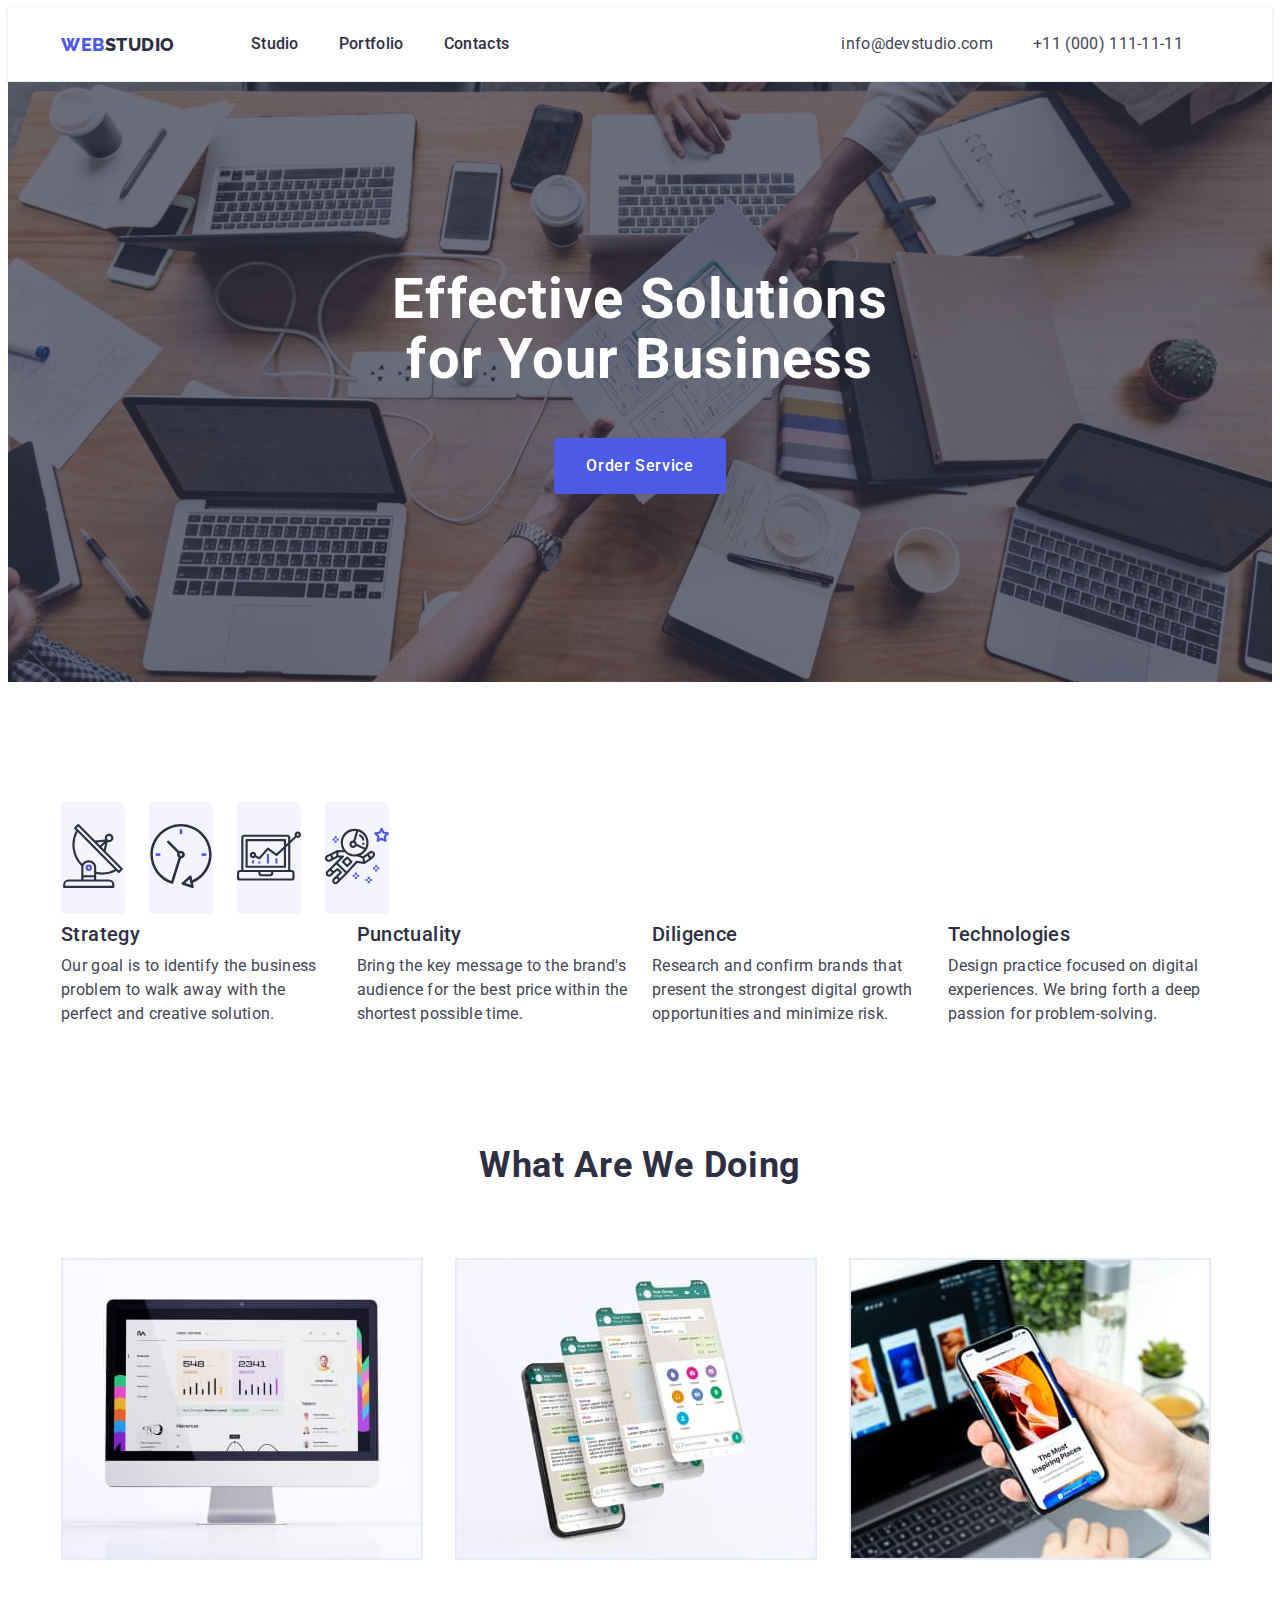
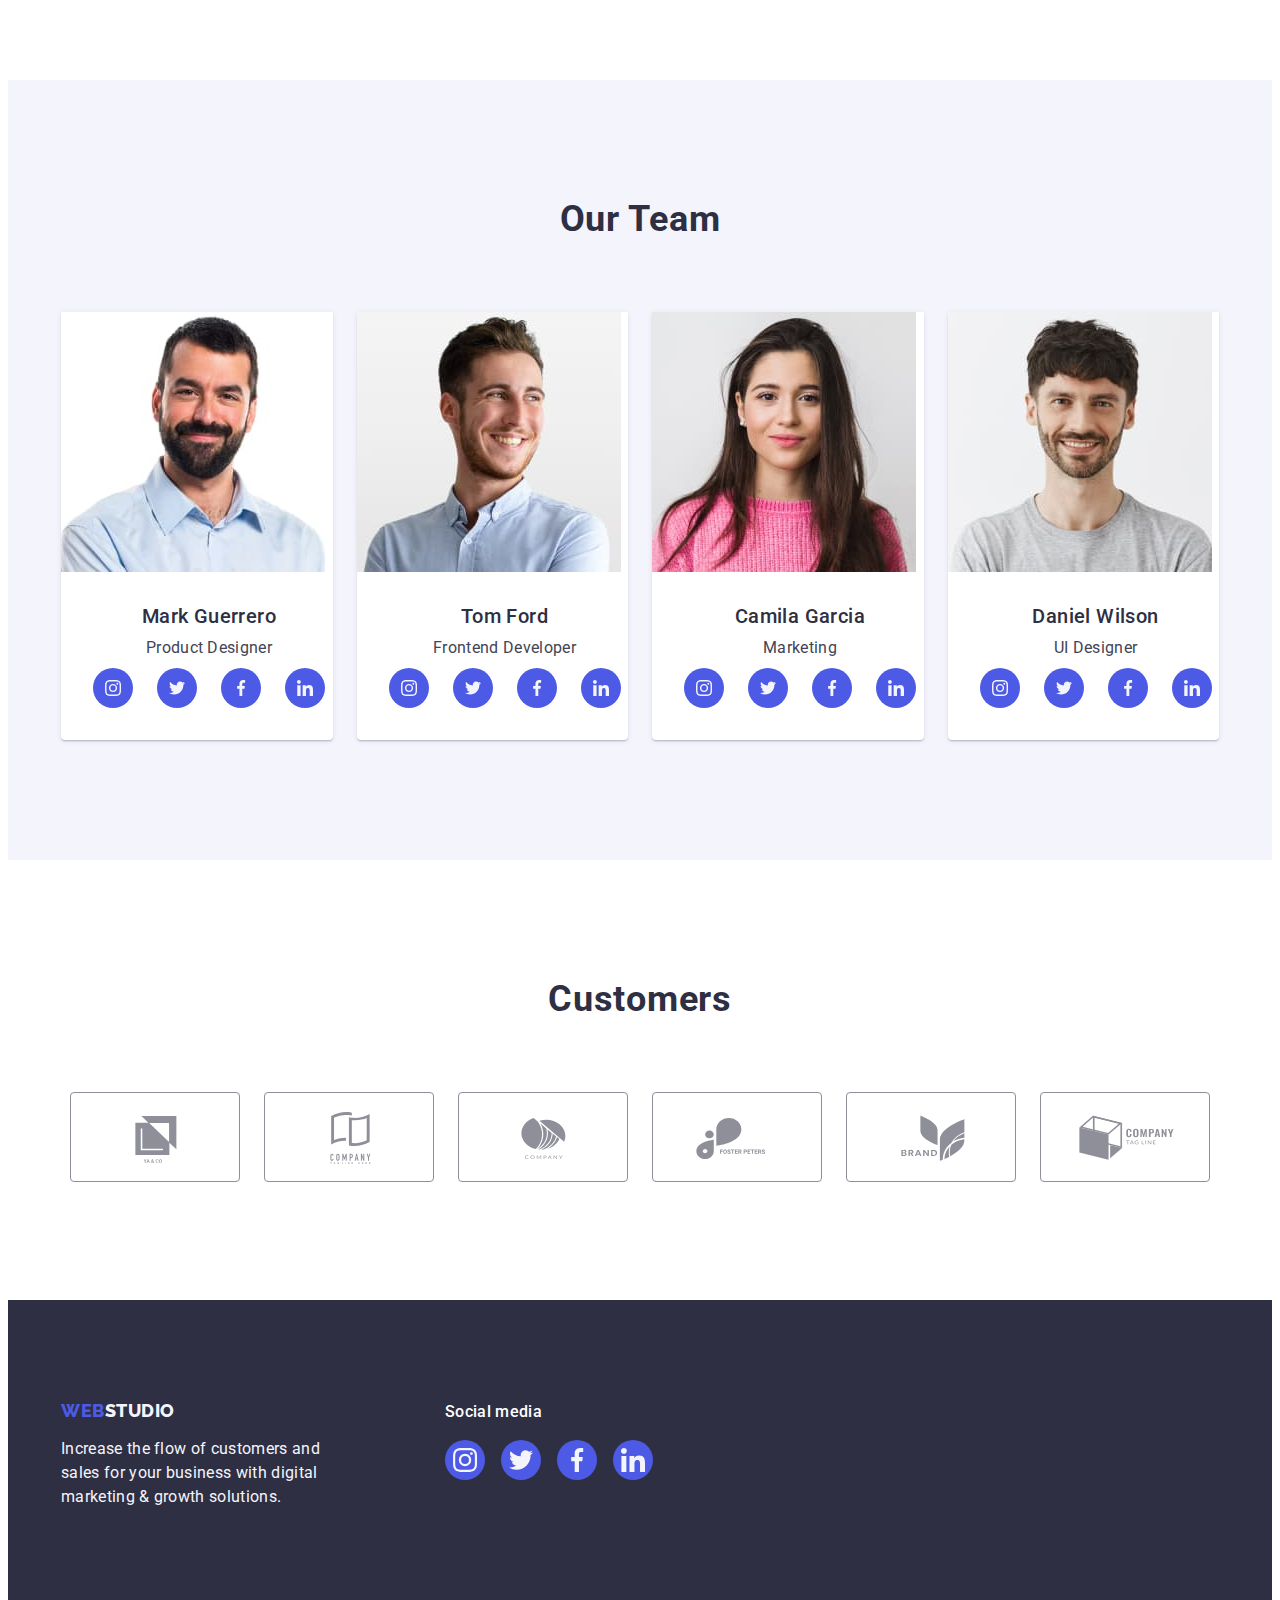
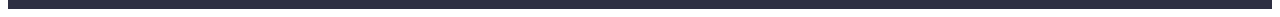
==== index.html @ 9debadf4 "Initial commit" ====
<!DOCTYPE html>
<html lang="en">
  <head>
    <meta charset="UTF-8" />
    <meta http-equiv="X-UA-Compatible" content="IE=edge" />
    <meta name="viewport" content="width=device-width, initial-scale=1.0" />
    <title>Document</title>
    <link rel="preconnect" href="https://fonts.googleapis.com" />
    <link rel="preconnect" href="https://fonts.gstatic.com" crossorigin />
    <link
      href="https://fonts.googleapis.com/css2?family=Raleway:wght@800&family=Roboto:wght@400;500;700;900&display=swap"
      rel="stylesheet"
    />
    <link
      rel="stylesheet"
      href="https://cdnjs.cloudflare.com/ajax/libs/modern-normalize/1.1.0/modern-normalize.min.css"
      integrity="sha512-wpPYUAdjBVSE4KJnH1VR1HeZfpl1ub8YT/NKx4PuQ5NmX2tKuGu6U/JRp5y+Y8XG2tV+wKQpNHVUX03MfMFn9Q=="
      crossorigin="anonymous"
      referrerpolicy="no-referrer"
    />
    <link rel="stylesheet" href="./css/styles.css" />
  </head>
  <!-- Header -->
  <body>
    <header class="header">
      <div class="container navigation">
        <nav class="header-navigation">
          <a class="header-logo link" href="./index.html"
            >Web<span class="span-header-logo link">Studio</span></a
          >
          <ul class="header-list list">
            <li class="header-item">
              <a class="header-link link" href="./index.html">Studio</a>
            </li>
            <li class="header-item">
              <a class="header-link link" href="./portfolio.html">Portfolio</a>
            </li>
            <li class="header-item">
              <a class="header-link link" href="">Contacts</a>
            </li>
          </ul>
        </nav>
        <address class="header-contakts">
          <ul class="adress-list list">
            <li>
              <a class="header-adress link" href="mailto:info@devstudio.com"
                >info@devstudio.com</a
              >
            </li>
            <li>
              <a class="header-adress link" href="tel:+110001111111"
                >+11 (000) 111-11-11</a
              >
            </li>
          </ul>
        </address>
      </div>
    </header>
    <main>
      <!-- Hero img -->

      <section class="hero">
        <div class="container">
          <h1 class="hero-title">Effective Solutions for Your Business</h1>
          <button class="btn-title" type="button">Order Service</button>
        </div>
      </section>
      <!-- Section 1 -->
      <section class="features">
        <div class="container">
          <h2 class="features" hidden>features</h2>

          <ul class="icons-list list">
            <li class="icons-item">
              <div class="icons-list-bg">
                <svg class="icons-svg" width="64" height="64">
                  <use href="./images/icons.svg#icon-antenna-1"></use>
                </svg>
              </div>
            </li>
            <li class="icons-item">
              <div class="icons-list-bg">
                <svg class="icons-svg" width="64" height="64">
                  <use href="./images/icons.svg#icon-clock-1"></use>
                </svg>
              </div>
            </li>
            <li class="icons-item">
              <div class="icons-list-bg">
                <svg class="icons-svg" width="64" height="64">
                  <use href="./images/icons.svg#icon-diagram-1"></use>
                </svg>
              </div>
            </li>
            <li class="icons-item">
              <div class="icons-list-bg">
                <svg class="icons-svg" width="64" height="64">
                  <use href="./images/icons.svg#icon-astronaut-1"></use>
                </svg>
              </div>
            </li>
          </ul>
          <ul class="features-list list">
            <li>
              <h3 class="features-title">Strategy</h3>
              <p class="features-text">
                Our goal is to identify the business problem to walk away with
                the perfect and creative solution.
              </p>
            </li>
            <li>
              <h3 class="features-title">Punctuality</h3>
              <p class="features-text">
                Bring the key message to the brand's audience for the best price
                within the shortest possible time.
              </p>
            </li>
            <li>
              <h3 class="features-title">Diligence</h3>
              <p class="features-text">
                Research and confirm brands that present the strongest digital
                growth opportunities and minimize risk.
              </p>
            </li>
            <li>
              <h3 class="features-title">Technologies</h3>
              <p class="features-text">
                Design practice focused on digital experiences. We bring forth a
                deep passion for problem-solving.
              </p>
            </li>
          </ul>
        </div>
      </section>

      <!--Section 2 -->

      <section class="work">
        <div class="container">
          <h2 class="work-title">What are we doing</h2>
          <ul class="list">
            <li class="work-item">
              <img
                class="work-img"
                src="./images/img-1.jpg"
                alt="computer screen"
                width="360"
                height="300"
              />
            </li>
            <li class="work-item">
              <img
                class="work-img"
                src="./images/img-2.jpg"
                alt="mobile phone"
                width="360"
                height="300"
              />
            </li>
            <li class="work-item">
              <img
                class="work-img"
                src="./images/img-3.jpg"
                alt="mobile phone in hand"
                width="360"
                height="300"
              />
            </li>
          </ul>
        </div>
      </section>

      <!-- Section 3 -->
      <section class="team">
        <div class="container">
          <h2 class="team-title">Our Team</h2>
          <ul class="team-list list">
            <li class="foto">
              <img
                class="team-img"
                src="./images/team-img-1.jpg"
                alt="photo of a parson"
                width="264"
                height="260"
              />
              <div class="foto-name">
                <h3 class="team-employee">Mark Guerrero</h3>
                <p class="team-text">Product Designer</p>
                <ul class="team-soc-list list">
                  <li class="team-soc-item">
                    <a href="" class="team-soc-link link">
                      <svg class="team-soc-icon" widht="16" height="16">
                        <use href="./images/icons.svg#icon-instagram-2"></use>
                      </svg>
                    </a>
                  </li>
                  <li class="team-soc-item">
                    <a href="" class="team-soc-link link">
                      <svg class="team-soc-icon" widht="16" height="16">
                        <use href="./images/icons.svg#icon-twitter-1"></use>
                      </svg>
                    </a>
                  </li>
                  <li class="team-soc-item">
                    <a href="" class="team-soc-link link">
                      <svg class="team-soc-icon" widht="16" height="16">
                        <use href="./images/icons.svg#icon-facebook-1"></use>
                      </svg>
                    </a>
                  </li>
                  <li class="team-soc-item">
                    <a href="" class="team-soc-link link">
                      <svg class="team-soc-icon" widht="16" height="16">
                        <use href="./images/icons.svg#icon-linkedin-1"></use>
                      </svg>
                    </a>
                  </li>
                </ul>
              </div>
            </li>
            <li class="foto">
              <img
                class="team-img"
                src="./images/team-img-2.jpg"
                alt="photo of a parson"
                width="264"
                height="260"
              />
              <div class="foto-name">
                <h3 class="team-employee">Tom Ford</h3>
                <p class="team-text">Frontend Developer</p>
                <ul class="team-soc-list list">
                  <li class="team-soc-item">
                    <a href="" class="team-soc-link link">
                      <svg class="team-soc-icon" widht="16" height="16">
                        <use href="./images/icons.svg#icon-instagram-2"></use>
                      </svg>
                    </a>
                  </li>
                  <li class="team-soc-item">
                    <a href="" class="team-soc-link link">
                      <svg class="team-soc-icon" widht="16" height="16">
                        <use href="./images/icons.svg#icon-twitter-1"></use>
                      </svg>
                    </a>
                  </li>
                  <li class="team-soc-item">
                    <a href="" class="team-soc-link link"
                      ><svg class="team-soc-icon" widht="16" height="16">
                        <use href="./images/icons.svg#icon-facebook-1"></use>
                      </svg>
                    </a>
                  </li>
                  <li class="team-soc-item">
                    <a href="" class="team-soc-link link"
                      ><svg class="team-soc-icon" widht="16" height="16">
                        <use href="./images/icons.svg#icon-linkedin-1"></use>
                      </svg>
                    </a>
                  </li>
                </ul>
              </div>
            </li>
            <li class="foto">
              <img
                class="team-img"
                src="./images/team-img-3.jpg"
                alt="photo of a parson"
                width="264"
                height="260"
              />
              <div class="foto-name">
                <h3 class="team-employee">Camila Garcia</h3>
                <p class="team-text">Marketing</p>
                <ul class="team-soc-list list">
                  <li class="team-soc-item">
                    <a href="" class="team-soc-link link"
                      ><svg class="team-soc-icon" widht="16" height="16">
                        <use href="./images/icons.svg#icon-instagram-2"></use>
                      </svg>
                    </a>
                  </li>
                  <li class="team-soc-item">
                    <a href="" class="team-soc-link link"
                      ><svg class="team-soc-icon" widht="16" height="16">
                        <use href="./images/icons.svg#icon-twitter-1"></use>
                      </svg>
                    </a>
                  </li>
                  <li class="team-soc-item">
                    <a href="" class="team-soc-link link"
                      ><svg class="team-soc-icon" widht="16" height="16">
                        <use href="./images/icons.svg#icon-facebook-1"></use>
                      </svg>
                    </a>
                  </li>
                  <li class="team-soc-item">
                    <a href="" class="team-soc-link link"
                      ><svg class="team-soc-icon" widht="16" height="16">
                        <use href="./images/icons.svg#icon-linkedin-1"></use>
                      </svg>
                    </a>
                  </li>
                </ul>
              </div>
            </li>
            <li class="foto">
              <img
                class="team-img"
                src="./images/team-img-4.jpg"
                alt="photo of a parson"
                width="264"
                height="260"
              />
              <div class="foto-name">
                <h3 class="team-employee">Daniel Wilson</h3>
                <p class="team-text">UI Designer</p>
                <ul class="team-soc-list list">
                  <li class="team-soc-item">
                    <a href="" class="team-soc-link link"
                      ><svg class="team-soc-icon" widht="16" height="16">
                        <use href="./images/icons.svg#icon-instagram-2"></use>
                      </svg>
                    </a>
                  </li>
                  <li class="team-soc-item">
                    <a href="" class="team-soc-link link"
                      ><svg class="team-soc-icon" widht="16" height="16">
                        <use href="./images/icons.svg#icon-twitter-1"></use>
                      </svg>
                    </a>
                  </li>
                  <li class="team-soc-item">
                    <a href="" class="team-soc-link link"
                      ><svg class="team-soc-icon" widht="16" height="16">
                        <use href="./images/icons.svg#icon-facebook-1"></use>
                      </svg>
                    </a>
                  </li>
                  <li class="team-soc-item">
                    <a href="" class="team-soc-link link"
                      ><svg class="team-soc-icon" widht="16" height="16">
                        <use href="./images/icons.svg#icon-linkedin-1"></use>
                      </svg>
                    </a>
                  </li>
                </ul>
              </div>
            </li>
          </ul>
        </div>
      </section>

      <!--Customers-->

      <section class="customers">
        <div class="container">
          <h2 class="customers-title">Customers</h2>
          <ul class="customers-list list">
            <li class="customers-item">
              <a href="" class="customers-link link"
                ><svg class="customers-icon" widht="104" height="56">
                  <use href="./images/icons.svg#icon-Logo"></use>
                </svg>
              </a>
            </li>
            <li class="customers-item">
              <a href="" class="customers-link link"
                ><svg class="customers-icon" widht="104" height="56">
                  <use href="./images/icons.svg#icon-Logo-1"></use>
                </svg>
              </a>
            </li>
            <li class="customers-item">
              <a href="" class="customers-link link"
                ><svg class="customers-icon" widht="104" height="56">
                  <use href="./images/icons.svg#icon-Logo-2"></use>
                </svg>
              </a>
            </li>
            <li class="customers-item">
              <a href="" class="customers-link link"
                ><svg class="customers-icon" widht="104" height="56">
                  <use href="./images/icons.svg#icon-Logo-3"></use>
                </svg>
              </a>
            </li>
            <li class="customers-item">
              <a href="" class="customers-link link"
                ><svg class="customers-icon" widht="104" height="56">
                  <use href="./images/icons.svg#icon-Logo-4"></use>
                </svg>
              </a>
            </li>
            <li class="customers-item">
              <a href="" class="customers-link link"
                ><svg class="customers-icon" widht="104" height="56">
                  <use href="./images/icons.svg#icon-Logo-5"></use>
                </svg>
              </a>
            </li>
          </ul>
        </div>
      </section>
    </main>

    <!-- Footer -->

    <footer class="footer">
      <div class="container footer-wrap">
        <div class="footer-logo-wrap">
          <a href="./index.html" class="footer-logo link"
            >Web<span class="span-logo link">Studio</span></a
          >
          <p class="footer-text">
            Increase the flow of customers and sales for your business with
            digital marketing & growth solutions.
          </p>
        </div>

        <div class="footer-soc-wrap">
          <p class="footer-soc-media">Social media</p>
          <ul class="footer-soc-list list">
            <li class="footer-soc-item">
              <a href="" class="footer-soc-link link">
                <svg class="footer-soc-icon" widht="24" height="24">
                  <use href="./images/icons.svg#icon-instagram-2"></use>
                </svg>
              </a>
            </li>
            <li class="footer-soc-item">
              <a href="" class="footer-soc-link link">
                <svg class="footer-soc-icon" widht="24" height="24">
                  <use href="./images/icons.svg#icon-twitter-1"></use>
                </svg>
              </a>
            </li>
            <li class="footer-soc-item">
              <a href="" class="footer-soc-link link">
                <svg class="footer-soc-icon" widht="24" height="24">
                  <use href="./images/icons.svg#icon-facebook-1"></use>
                </svg>
              </a>
            </li>
            <li class="footer-soc-item">
              <a href="" class="footer-soc-link link">
                <svg class="footer-soc-icon" widht="24" height="24">
                  <use href="./images/icons.svg#icon-linkedin-1"></use>
                </svg>
              </a>
            </li>
          </ul>
        </div>
      </div>
    </footer>
  </body>
</html>
---- css/styles.css ----
:root {
  --main-title-color: #ffffff;
  --second-title-color: #2e2f42;
  --main-btn-color: #ffffff;
  --text-color: #434455;
  --accent-color: #4d5ae5;
  --hover-color: #404bbf;
  --span-header-color: #2e2f42;
  --span-footer-color: #f4f4fd;
  --background-color: #ffffff;
}

p,
h1,
h2,
h3,
h4,
h5,
h6 {
  margin: 0;
}
ul {
  margin: 0;
  padding-left: 0;
}
button {
  cursor: pointer;
}

address {
  font-style: normal;
}
img {
  display: block;
}

body {
  font-family: "Roboto", Arial, sans-serif;
}
body {
  color: var(--text-color);
}
body {
  background-color: var(--background-color);
}

.list {
  list-style: none;
}

.link {
  text-decoration: none;
}

.header-contakts {
  font-style: normal;
}

.container {
  max-width: 1158px;
  padding-right: 15px;
  padding-left: 15px;
  margin: 0 auto;
  /*outline: 2px solid red;*/
}

/*--------------------Header-----------------*/

.header {
  border-bottom: 1px solid #e7e9fc;
  box-shadow: 0px 2px 1px rgba(46, 47, 66, 0.08),
    0px 1px 1px rgba(46, 47, 66, 0.16), 0px 1px 6px rgba(46, 47, 66, 0.08);
}

.header-navigation {
  display: flex;
}

.navigation {
  display: flex;
  align-items: center;
}

.header-logo {
  padding-top: 25.5px;
  padding-bottom: 25.5px;

  font-family: "Raleway", sans-serif;
  font-style: normal;
  font-weight: 800;
  font-size: 18px;
  line-height: 1.17;
  letter-spacing: 0.03em;
  text-transform: uppercase;
  color: var(--accent-color);
}

.span-header-logo {
  padding-top: 25.5px;
  padding-bottom: 25.5px;

  font-family: "Raleway", sans-serif;
  font-style: normal;
  font-weight: 800;
  font-size: 18px;
  line-height: 1.16;
  letter-spacing: 0.03em;
  color: var(--span-header-color);
}

.header-list {
  display: flex;
  gap: 40px;
  margin-left: 76px;
}

.adress-list {
  display: flex;
  gap: 40px;
  margin-left: 332px;
}

.header-contakts {
}

.header-link {
  display: block;
  padding-top: 24px;
  padding-bottom: 24px;

  font-weight: 500;
  font-size: 16px;
  line-height: 1.5;
  letter-spacing: 0.02em;
  color: #2e2f42;
}

.header-link:hover,
.header-link:focus {
  color: var(--hover-color);
}

.header-adress {
  display: block;
  padding-top: 24px;
  padding-bottom: 24px;

  font-style: normal;
  font-weight: 400;
  font-size: 16px;
  line-height: 1.5;
  letter-spacing: 0.02em;
  color: #434455;
}

.header-adress:hover,
.header-adress:focus {
  color: var(--hover-color);
}

/*---------------------hero--------------------*/

.hero {
  max-width: 1440px;
  margin: 0 auto;
  padding-top: 188px;
  padding-bottom: 188px;
  text-align: center;
  background-color: #2e2f42;
  background-image: linear-gradient(
      rgba(46, 47, 66, 0.7),
      rgba(46, 47, 66, 0.7)
    ),
    url(../images/bg-hero.jpg);
  background-repeat: no-repeat;
  background-position: center;
  background-size: cover;
}

.hero-title {
  width: 496px;
  margin-bottom: 48px;
  margin-left: auto;
  margin-right: auto;

  font-size: 56px;
  line-height: 60px;
  line-height: 1.07;
  text-align: center;
  letter-spacing: 0.02em;
  color: var(--main-title-color);
}

.btn-title {
  align-items: center;
  display: block;
  margin: 0 auto;
  border-radius: 4px;
  padding: 16px 32px;
  border: none;
  font-family: "Roboto", sans-serif;
  font-style: normal;
  font-weight: 500;
  font-size: 16px;
  line-height: 1.5;
  letter-spacing: 0.04em;
  color: var(--main-btn-color);
  background-color: var(--accent-color);
}

.btn-title:hover,
.btn-title:focus {
  background-color: var(--hover-color);
}

/*-------------------Section 1-----------------*/
.features {
  padding-top: 120px;
  padding-bottom: 0;
  background-color: var(--background-color);
}

.icons-list {
  display: flex;
  gap: 24px;
}

.icons-item {
  width: calc((100%-72px) / 4);
  display: flex;
  justify-content: center;
  align-items: center;

  height: 112px;
  background: #f4f4fd;
  border-radius: 4px;
  margin-bottom: 8px;
}

.features-list {
  display: flex;
  gap: 24px;
}

.features-list li {
  width: calc((100% - 72px) / 4);
}

.features-title {
  margin-bottom: 8px;

  font-weight: 500;
  font-size: 20px;
  line-height: 1.2;
  letter-spacing: 0.02em;
  color: var(--second-title-color);
}

.features-text {
  font-size: 16px;
  line-height: 1.5;
  letter-spacing: 0.02em;
  color: var(--text-color);
}

/*-------------------Section 2------------------*/

.work {
  padding-top: 120px;
  padding-bottom: 120px;

  background-color: var(--background-color);
}

.work-title {
  margin-bottom: 72px;

  font-size: 36px;
  line-height: 1.11;
  text-align: center;
  letter-spacing: 0.02em;
  text-transform: capitalize;
  color: var(--second-title-color);
}

.work-img {
  max-width: 100%;
  height: auto;
  border: 1px solid #e7e9fc;
}

.work .list {
  display: flex;
  gap: 24px;
}

.work-item {
  width: calc((100% - 48px) / 3);
}

/*------------------Section3--------------------*/

.team {
  max-width: 1440px;
  margin: 0 auto;
  padding-top: 120px;
  padding-bottom: 120px;
  background-color: #f4f4fd;
}

.team-title {
  margin-bottom: 72px;
  font-size: 36px;
  line-height: 1.11;
  text-align: center;
  letter-spacing: 0.02em;
  text-transform: capitalize;
  color: var(--second-title-color);
}

.team-list {
  display: flex;
  gap: 24px;
}
.foto {
  width: calc((100% - 72px) / 4);
  border-radius: 0px 0px 4px 4px;
  box-shadow: 0px 1px 6px rgba(46, 47, 66, 0.08),
    0px 1px 1px rgba(46, 47, 66, 0.16), 0px 2px 1px rgba(46, 47, 66, 0.08);
  background-color: var(--background-color);
}

.team-img {
  max-width: 100%;
  height: auto;
}

.team-employee {
  margin-bottom: 8px;
  font-weight: 500;
  font-size: 20px;
  line-height: 1.2;
  letter-spacing: 0.02em;
  color: var(--second-title-color);
}

.team-text {
  font-size: 16px;
  line-height: 1.5;
  margin-bottom: 8px;
  letter-spacing: 0.02em;
  color: var(--text-color);
}

.foto-name {
  text-align: center;
  padding: 32px 16px;
  width: 264px;
}

.team-soc-list {
  display: flex;
  justify-content: center;
  gap: 24px;
}

.team-soc-item {
  width: 40px;
  height: 40px;
}

.team-soc-link {
  display: flex;
  justify-content: center;
  align-items: center;
  width: 100%;
  height: 100%;
  border-radius: 50%;
  background-color: var(--accent-color);
}

.team-soc-link:hover,
.team-soc-link:focus {
  background-color: var(--hover-color);
}

/*---------------Customers-----------------*/

.customers {
  padding-top: 120px;
  padding-bottom: 120px;
  background-color: var(--background-color);
}

.customers-title {
  font-weight: 700;
  font-size: 36px;
  line-height: 1.11;

  text-align: center;
  letter-spacing: 0.02em;
  text-transform: capitalize;
  margin-bottom: 72px;

  color: var(--second-title-color);
}

.customers-item {
  width: calc((100%-120px) / 6);
  height: 88px;
}

.customers-list {
  display: flex;
  justify-content: center;
  align-items: center;
  gap: 24px;
}

.customers-link {
  display: flex;
  justify-content: center;
  align-items: center;
  padding: 16px 32px;
  background-color: var(--background-color);
  border: 1px solid #8e8f99;
  border-radius: 4px;
  color: #8e8f99;
}

.customers-icon {
  width: 104px;
  height: 56px;
  fill: currentColor;
}

.customers-link:hover,
.customers-link:focus {
  color: var(--hover-color);
  border-color: #404bbf;
}

/*-------------------Footer------------------*/

.footer {
  max-width: 1440px;
  margin: 0 auto;
  padding-top: 100px;
  padding-bottom: 100px;
  background-color: #2e2f42;
}

.footer-wrap {
  display: flex;
}

.footer-logo {
  font-family: "Raleway", sans-serif;
  font-weight: 800;
  font-size: 18px;
  line-height: 1.17;
  letter-spacing: 0.03em;
  text-transform: uppercase;
  color: var(--accent-color);
}

.span-logo {
  font-family: "Raleway", sans-serif;
  font-weight: 800;
  font-size: 18px;
  line-height: 1.17;
  letter-spacing: 0.03em;
  text-transform: uppercase;
  color: var(--span-footer-color);
}
.footer-text {
  margin-top: 16px;
  width: 264px;

  font-size: 16px;
  line-height: 1.5;
  letter-spacing: 0.02em;
  color: #f4f4fd;
}

.footer-soc-wrap {
  margin-left: 120px;
}

.footer-soc-media {
  margin-bottom: 16px;
  font-weight: 500;
  font-size: 16px;
  line-height: 1.5;
  letter-spacing: 0.02em;

  color: #ffffff;
}

.footer-soc-list {
  display: flex;
  justify-content: center;
  gap: 16px;
}

.footer-soc-item {
  width: 40px;
  height: 40px;
}

.footer-soc-link {
  display: flex;
  justify-content: center;
  align-items: center;
  width: 100%;
  height: 100%;
  border-radius: 50%;
  background-color: var(--accent-color);
}

.footer-soc-link:hover,
.footer-soc-link:focus {
  background-color: #31d0aa;
}

/*----------Portfolio-------------*/
body {
  font-family: "Roboto", sans-serif;
}
body {
  color: var(--text-color);
}

.list {
  list-style: none;
}

.link {
  text-decoration: none;
}

p,
h1,
h2,
h3,
h4,
h5,
h6 {
  margin: 0;
}
ul {
  margin: 0;
  padding-left: 0;
}
button {
  cursor: pointer;
}

/*-------------SECTION 1---------------*/

.service {
}
.service-list {
  display: flex;
  gap: 24px;
  justify-content: center;
  padding-top: 96px;
  margin-bottom: 72px;
}
.service-btn {
  border-radius: 4px;
  border: 1px solid #e7e9fc;
  padding: 12px 24px;

  font-family: "Roboto", sans-serif;
  font-weight: 500;
  font-size: 16px;
  line-height: 1.5;
  align-items: center;
  text-align: center;
  letter-spacing: 0.04em;
  color: var(--accent-color);
  background-color: #f4f4fd;
}
.service-btn:hover,
.service-btn:focus {
  color: #ffffff;
  background-color: var(--hover-color);
  border-color: var(--hover-color);
  box-shadow: 0px 3px 1px rgba(0, 0, 0, 0.1), 0px 2px 1px rgba(0, 0, 0, 0.08),
    0px 2px 2px rgba(0, 0, 0, 0.12);
}

/*--------------Projects---------------*/

.project-list {
  display: flex;
  flex-wrap: wrap;
  gap: 48px 24px;
  padding-bottom: 120px;
}

.project-items {
  width: calc((100% - 48px) / 3);
  margin-right: 0;
}

.project-img {
  max-width: 100%;
  height: auto;
}

.project-title {
  margin-bottom: 8px;

  font-weight: 500;
  font-size: 20px;
  line-height: 1.2;
  letter-spacing: 0.02em;
  color: var(--second-title-color);
}

.project-text {
  font-size: 16px;
  line-height: 1.5;
  letter-spacing: 0.02em;
  color: var(--text-color);
}
.project-name {
  padding: 32px 16px 32px 16px;
  border: 1px solid #e7e9fc;
  border-top: none;
}

.project-items:hover,
.project-items:focus {
  box-shadow: 0px 1px 6px rgba(46, 47, 66, 0.08),
    0px 1px 1px rgba(46, 47, 66, 0.16), 0px 2px 1px rgba(46, 47, 66, 0.08);
}
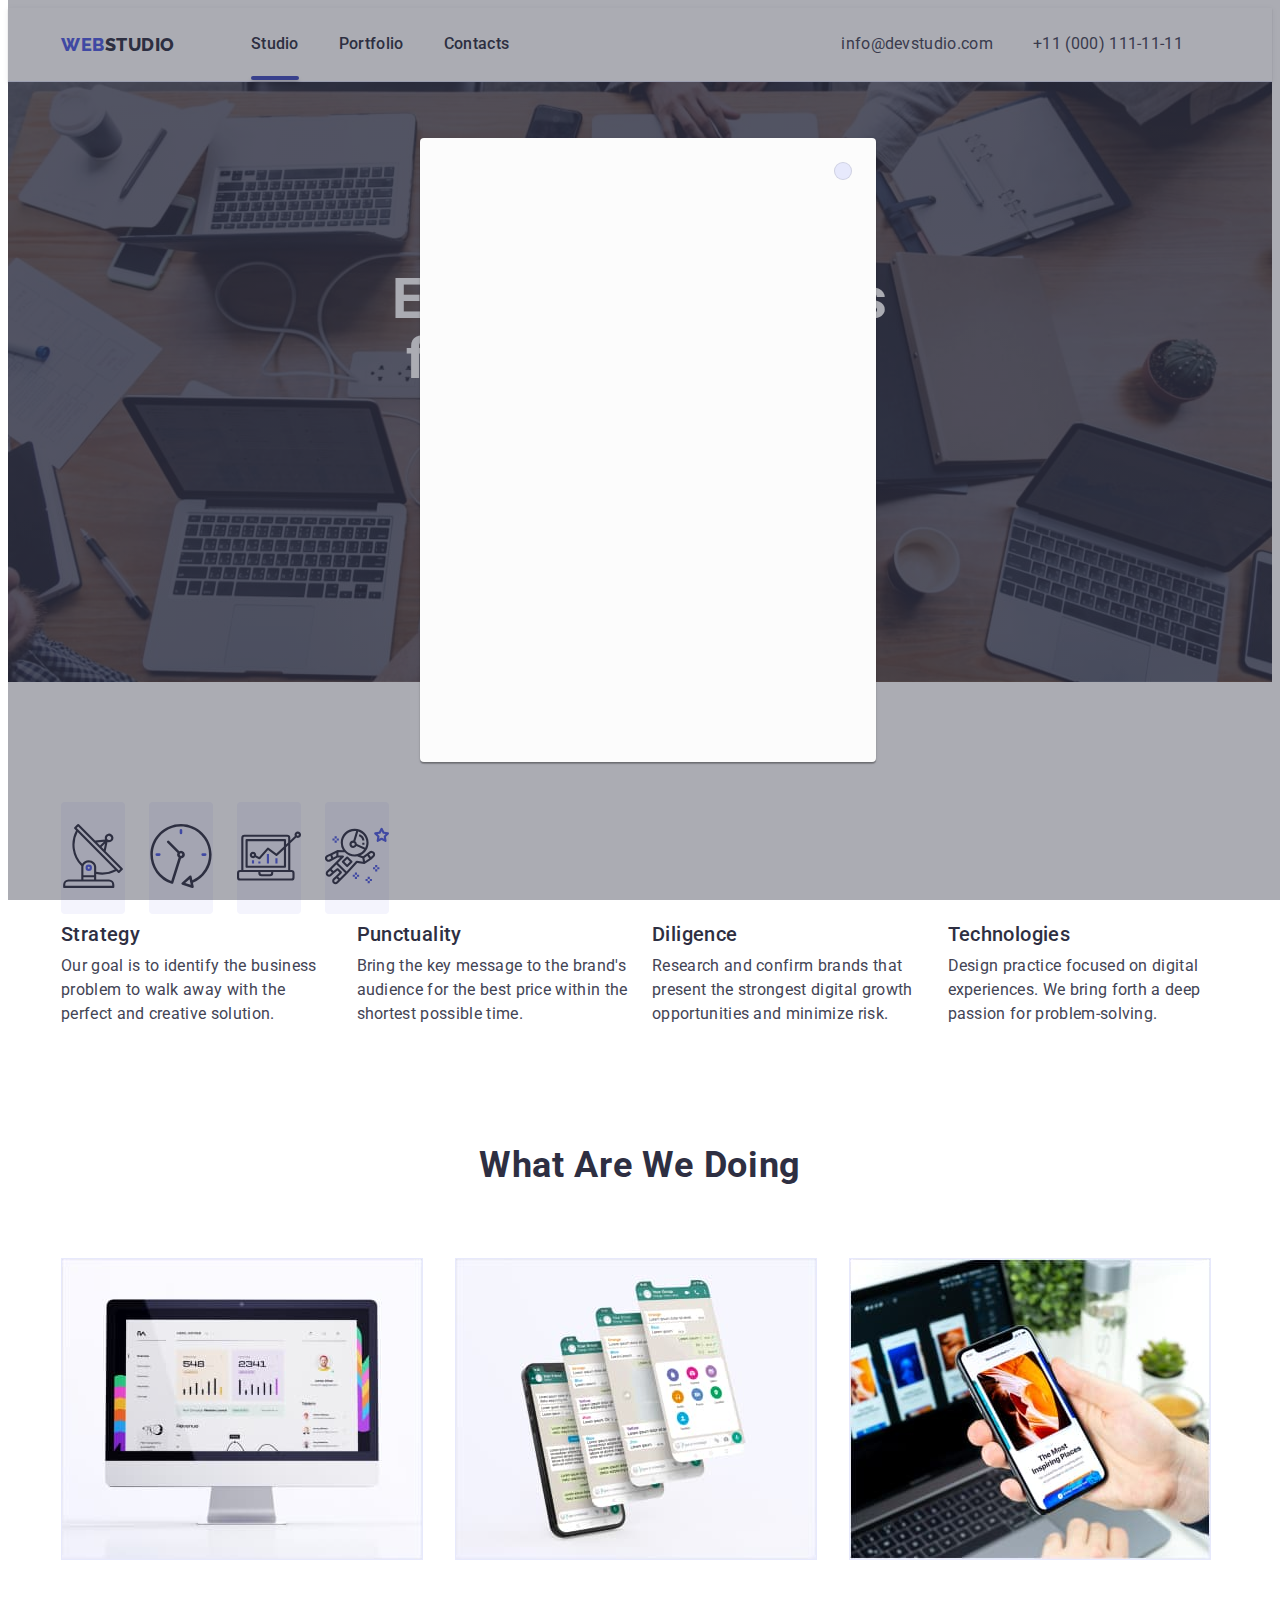
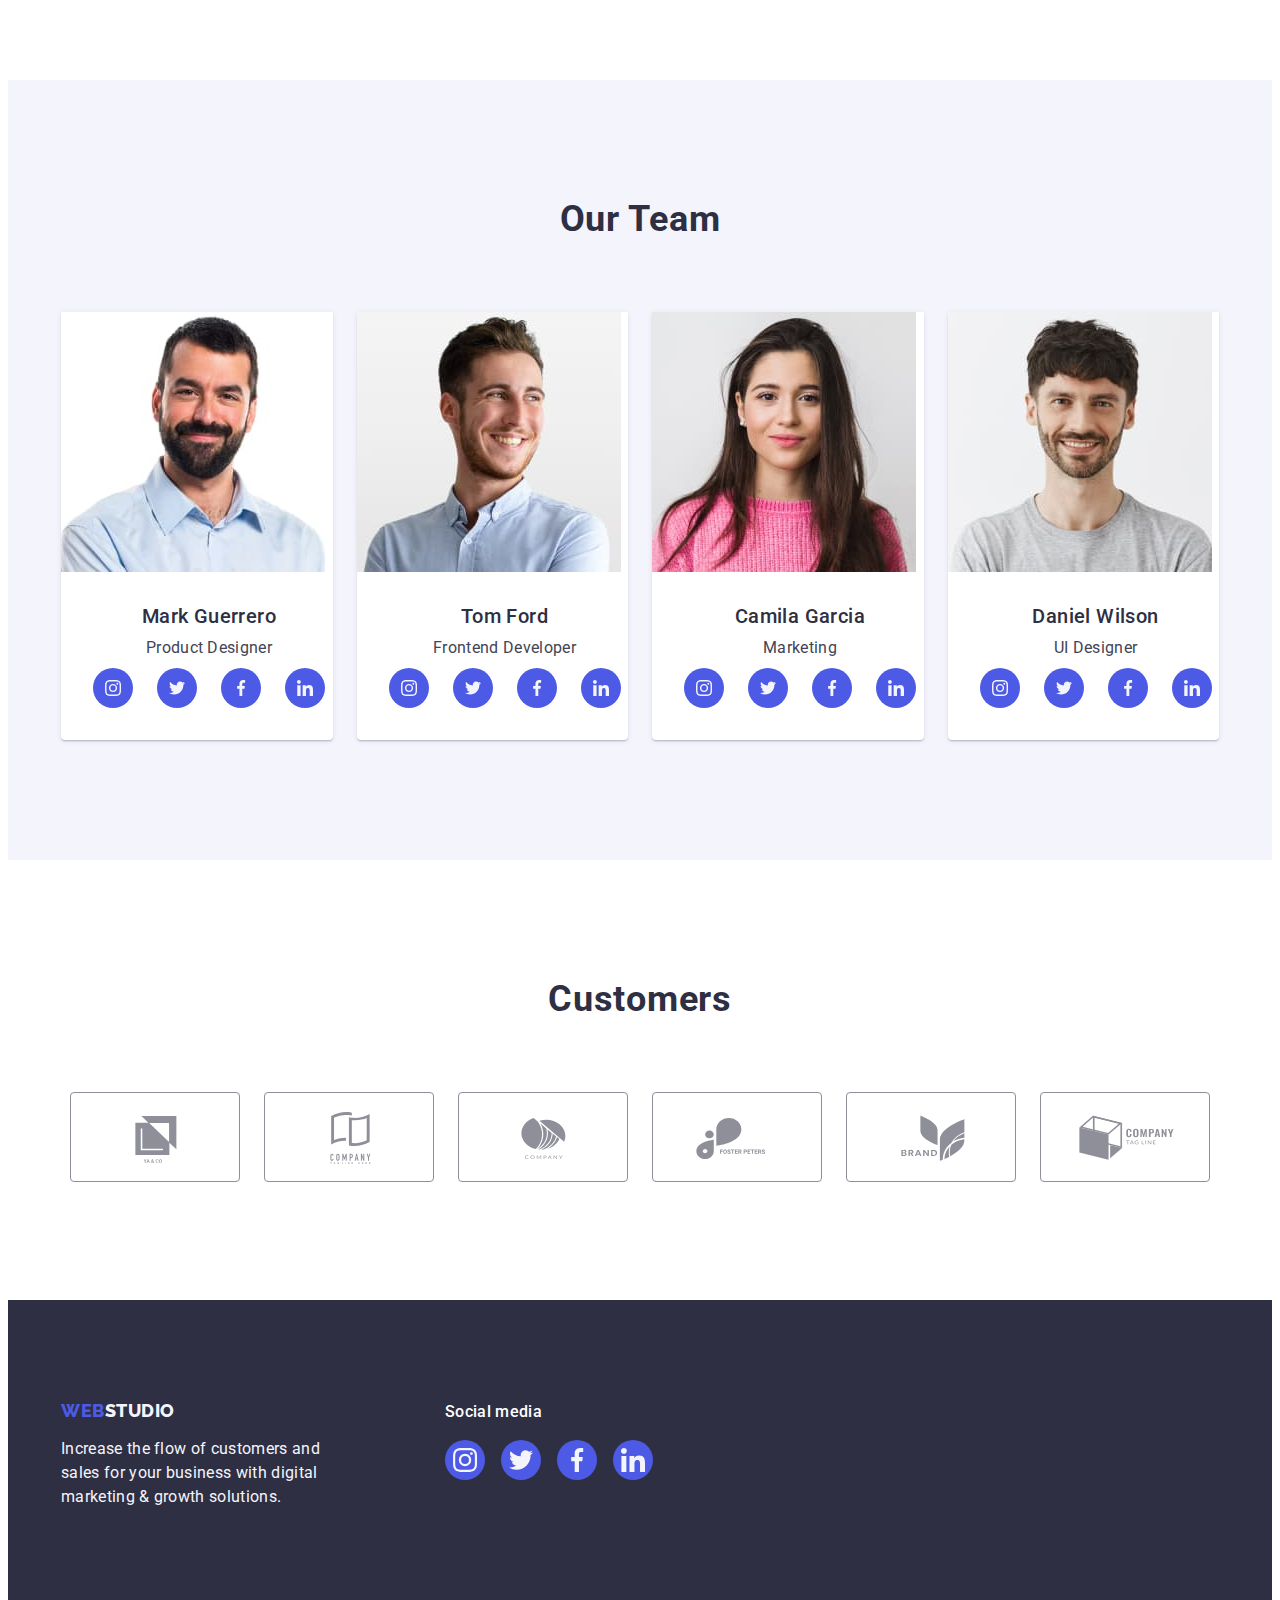
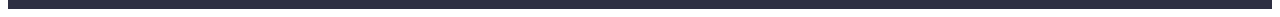
==== commit b705a628: "hw-05" ====
--- a/index.html
+++ b/index.html
@@ -30,7 +30,7 @@
           >
           <ul class="header-list list">
             <li class="header-item">
-              <a class="header-link link" href="./index.html">Studio</a>
+              <a class="header-link link current" href="./index.html">Studio</a>
             </li>
             <li class="header-item">
               <a class="header-link link" href="./portfolio.html">Portfolio</a>
@@ -453,5 +453,15 @@
         </div>
       </div>
     </footer>
+
+    <div class="backdrop">
+      <div class="modal">
+        <button class="close-btn" type="button">
+          <svg class="close-icon" widht="8" height="8">
+            <use href="./images/icons.svg#icon-close-black"></use>
+          </svg>
+        </button>
+      </div>
+    </div>
   </body>
 </html>
--- a/css/styles.css
+++ b/css/styles.css
@@ -8,6 +8,7 @@
   --span-header-color: #2e2f42;
   --span-footer-color: #f4f4fd;
   --background-color: #ffffff;
+  --timing-function: cubic-bezier(0.4, 0, 0.2, 1);
 }
 
 p,
@@ -133,6 +134,23 @@
   line-height: 1.5;
   letter-spacing: 0.02em;
   color: #2e2f42;
+}
+
+.current {
+  position: relative;
+}
+
+.current::after {
+  position: absolute;
+  content: "";
+  left: 0;
+  bottom: 0;
+  width: 100%;
+  height: 4px;
+  border-radius: 2px;
+  background-color: var(--hover-color);
+  box-shadow: 0px 4px 4px rgba(0, 0, 0, 0.25);
+  transition: opacity 250ms var(--timing-function);
 }
 
 .header-link:hover,
@@ -632,8 +650,88 @@
   border-top: none;
 }
 
-.project-items:hover,
-.project-items:focus {
+.project-link {
+  display: block;
+}
+
+.project-link:hover,
+.project-link:focus {
   box-shadow: 0px 1px 6px rgba(46, 47, 66, 0.08),
     0px 1px 1px rgba(46, 47, 66, 0.16), 0px 2px 1px rgba(46, 47, 66, 0.08);
 }
+
+.overlay-text {
+  position: absolute;
+
+  font-size: 16px;
+  line-height: 1.5;
+  letter-spacing: 0.02em;
+  top: 40px;
+  left: 32px;
+  right: 32px;
+  opacity: 0;
+
+  color: #f4f4fd;
+}
+
+.project-thumb {
+  position: relative;
+  overflow: hidden;
+}
+
+.overlay {
+  position: absolute;
+  top: 0;
+  left: 0;
+  width: 100%;
+  height: 100%;
+  background-color: var(--accent-color);
+
+  transform: translateY(100%);
+  transition: transform 250ms var(--timing-function);
+}
+
+.project-link:hover .overlay {
+  transform: translateY(0);
+}
+
+.project-link:hover .overlay-text {
+  opacity: 1;
+}
+
+.backdrop {
+  position: fixed;
+  top: 0;
+  width: 100%;
+  height: 100%;
+  background-color: rgba(46, 47, 66, 0.4);
+}
+
+.modal {
+  position: absolute;
+  width: 408px;
+  min-height: 576px;
+  left: 50%;
+  top: 50%;
+  transform: translate(-50%, -50%);
+
+  background: #fcfcfc;
+  box-shadow: 0px 1px 1px rgba(0, 0, 0, 0.14), 0px 1px 3px rgba(0, 0, 0, 0.12),
+    0px 2px 1px rgba(0, 0, 0, 0.2);
+  border-radius: 4px;
+  padding: 24px;
+}
+
+.close-btn {
+  border-radius: 50%;
+  border: 1px solid rgba(0, 0, 0, 0.1);
+  padding: 8px;
+  width: 8px;
+  height: 8px;
+  color: #2e2f42;
+  background-color: #e7e9fc;
+  display: flex;
+  align-items: center;
+  justify-content: center;
+  margin-left: auto;
+}
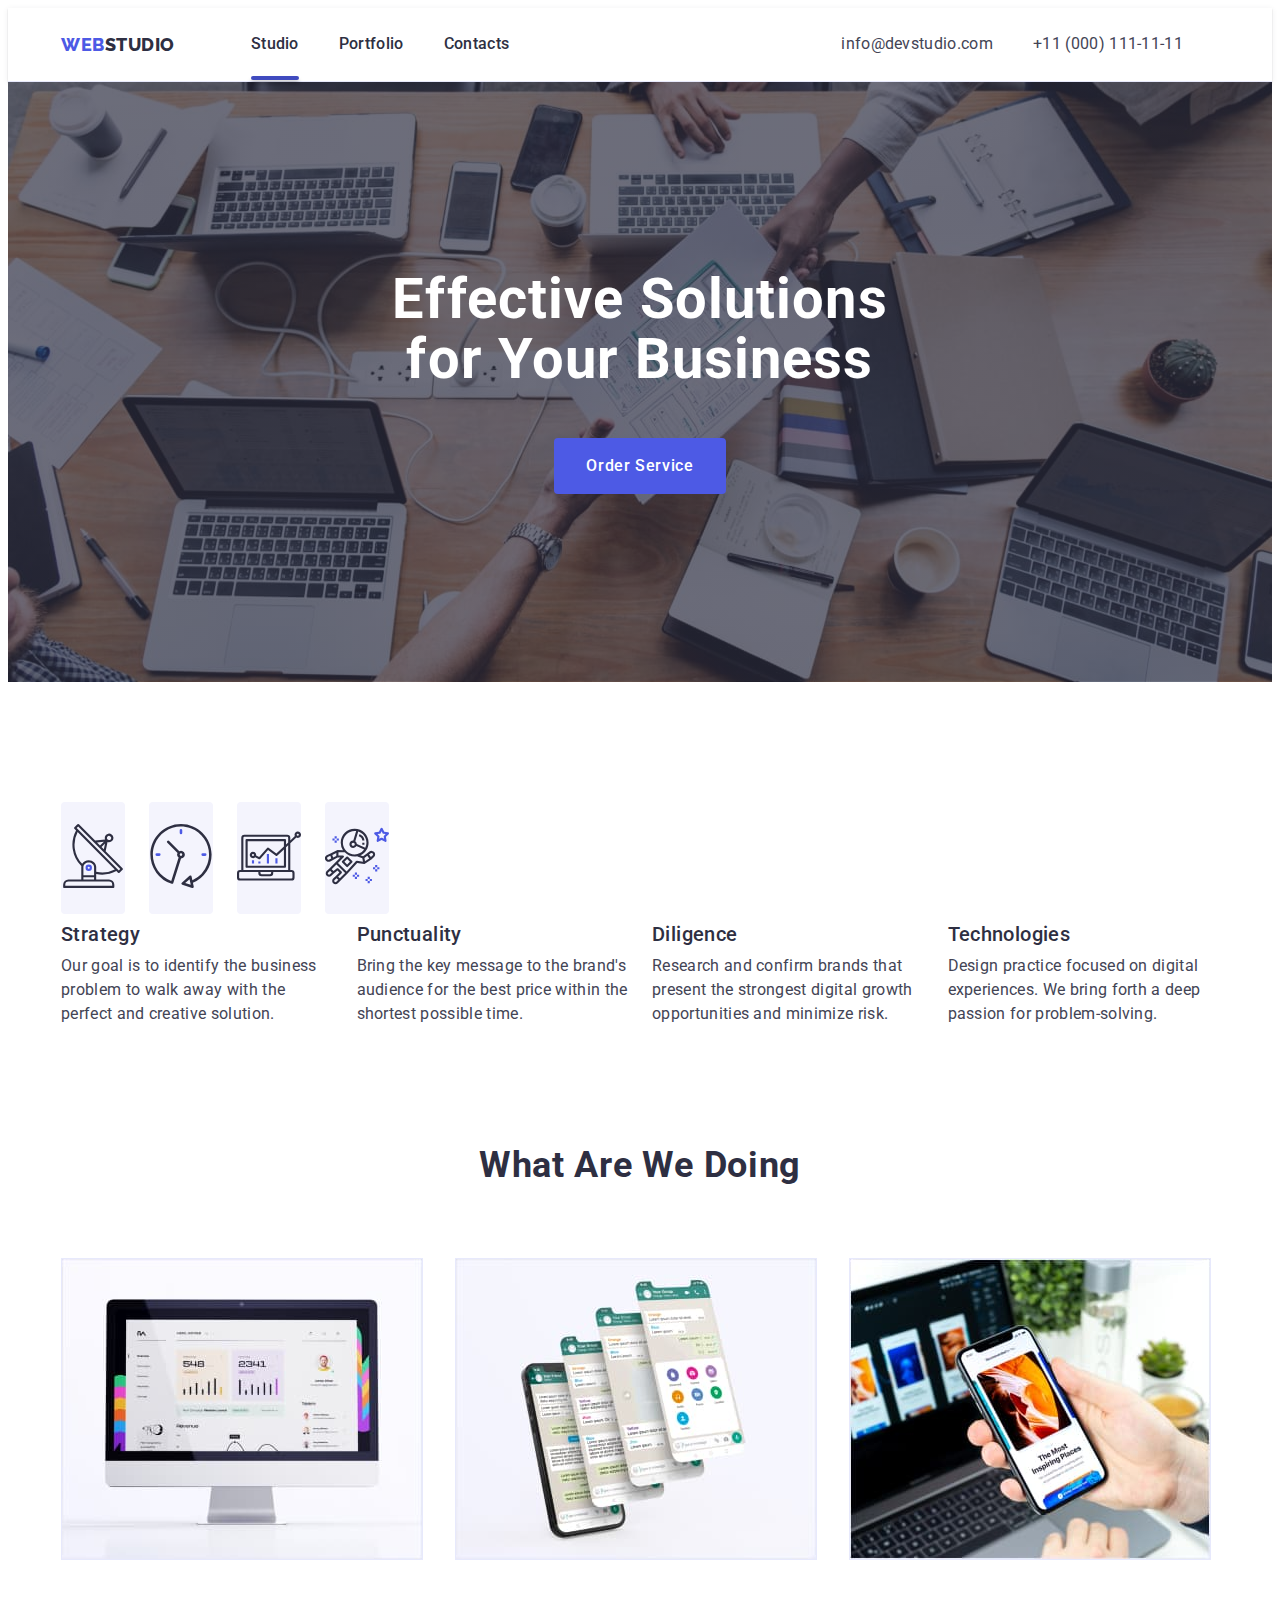
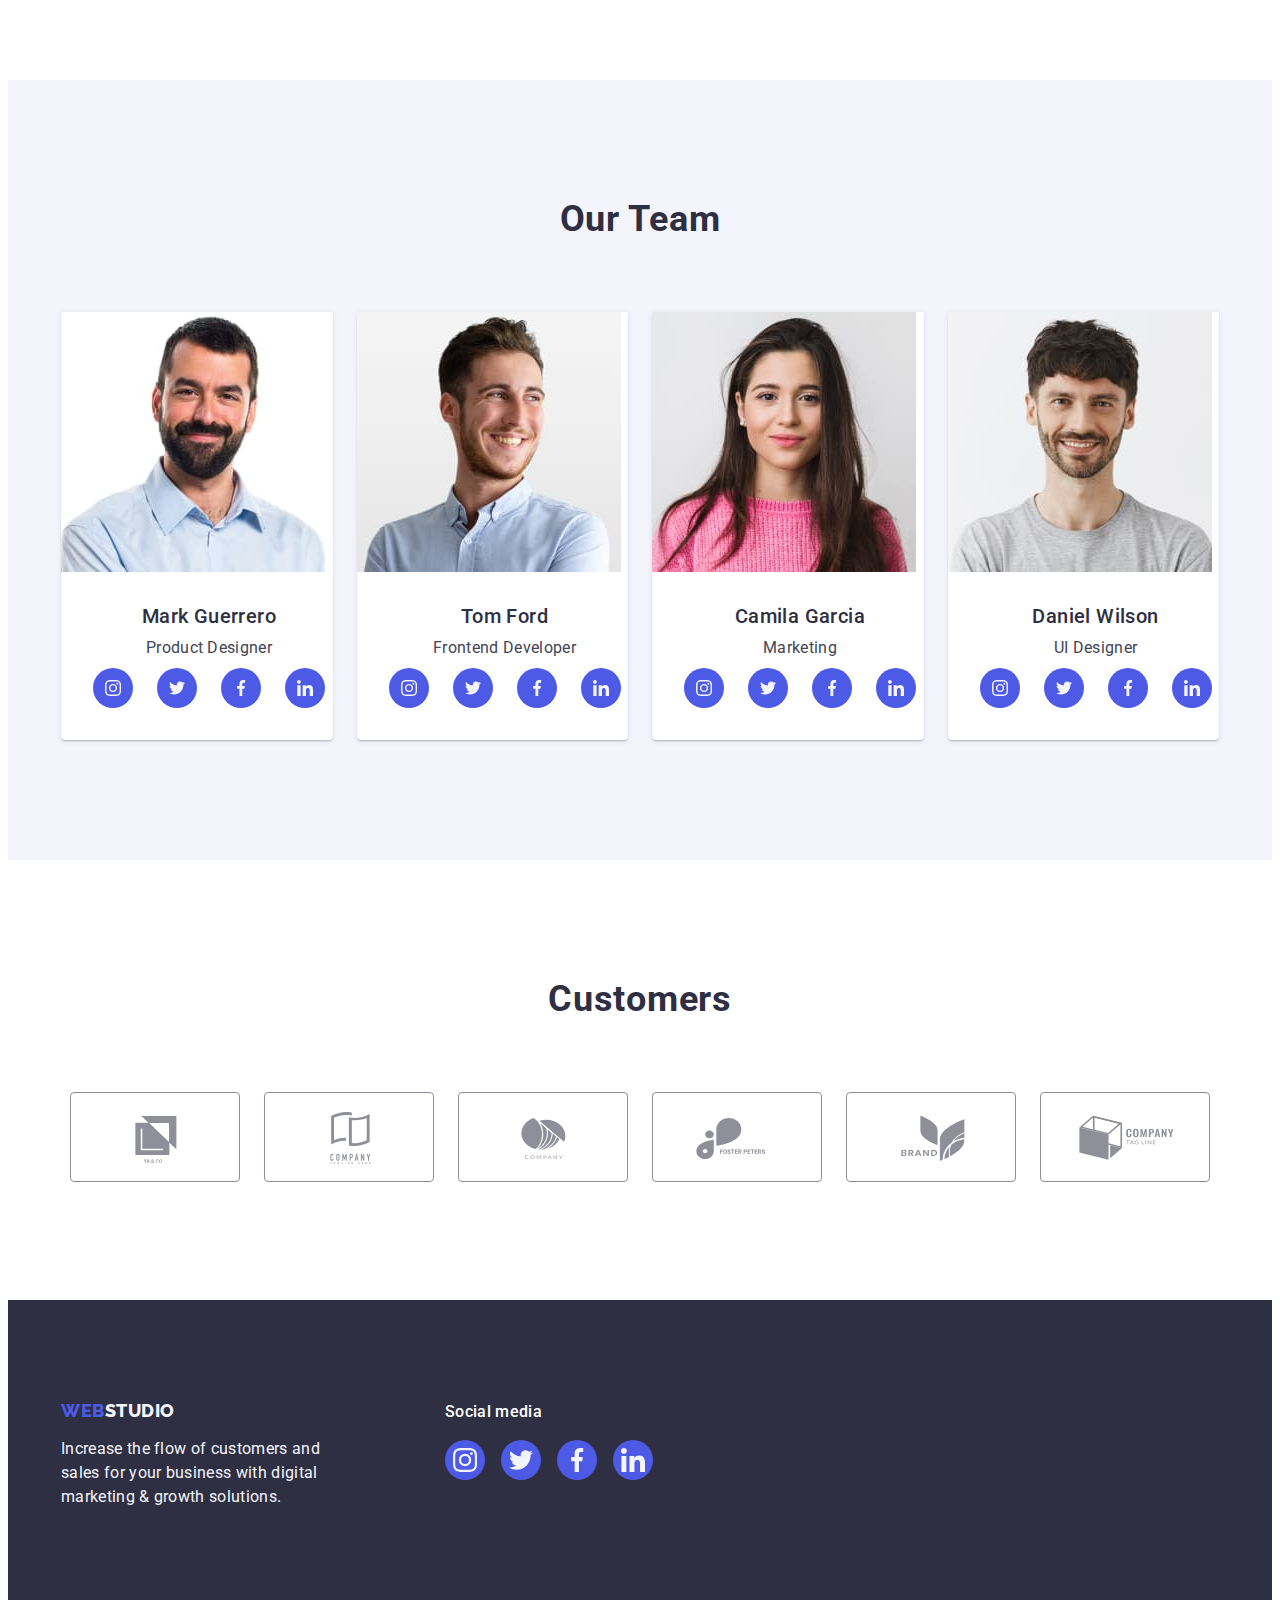
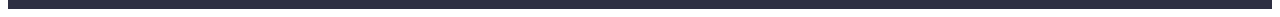
==== commit 80d88a3d: "hw-05" ====
--- a/index.html
+++ b/index.html
@@ -62,7 +62,9 @@
       <section class="hero">
         <div class="container">
           <h1 class="hero-title">Effective Solutions for Your Business</h1>
-          <button class="btn-title" type="button">Order Service</button>
+          <button class="btn-title" data-modal-open type="button">
+            Order Service
+          </button>
         </div>
       </section>
       <!-- Section 1 -->
@@ -189,28 +191,28 @@
                 <ul class="team-soc-list list">
                   <li class="team-soc-item">
                     <a href="" class="team-soc-link link">
-                      <svg class="team-soc-icon" widht="16" height="16">
+                      <svg class="team-soc-icon" width="16" height="16">
                         <use href="./images/icons.svg#icon-instagram-2"></use>
                       </svg>
                     </a>
                   </li>
                   <li class="team-soc-item">
                     <a href="" class="team-soc-link link">
-                      <svg class="team-soc-icon" widht="16" height="16">
+                      <svg class="team-soc-icon" width="16" height="16">
                         <use href="./images/icons.svg#icon-twitter-1"></use>
                       </svg>
                     </a>
                   </li>
                   <li class="team-soc-item">
                     <a href="" class="team-soc-link link">
-                      <svg class="team-soc-icon" widht="16" height="16">
+                      <svg class="team-soc-icon" width="16" height="16">
                         <use href="./images/icons.svg#icon-facebook-1"></use>
                       </svg>
                     </a>
                   </li>
                   <li class="team-soc-item">
                     <a href="" class="team-soc-link link">
-                      <svg class="team-soc-icon" widht="16" height="16">
+                      <svg class="team-soc-icon" width="16" height="16">
                         <use href="./images/icons.svg#icon-linkedin-1"></use>
                       </svg>
                     </a>
@@ -232,28 +234,28 @@
                 <ul class="team-soc-list list">
                   <li class="team-soc-item">
                     <a href="" class="team-soc-link link">
-                      <svg class="team-soc-icon" widht="16" height="16">
+                      <svg class="team-soc-icon" width="16" height="16">
                         <use href="./images/icons.svg#icon-instagram-2"></use>
                       </svg>
                     </a>
                   </li>
                   <li class="team-soc-item">
                     <a href="" class="team-soc-link link">
-                      <svg class="team-soc-icon" widht="16" height="16">
+                      <svg class="team-soc-icon" width="16" height="16">
                         <use href="./images/icons.svg#icon-twitter-1"></use>
                       </svg>
                     </a>
                   </li>
                   <li class="team-soc-item">
                     <a href="" class="team-soc-link link"
-                      ><svg class="team-soc-icon" widht="16" height="16">
+                      ><svg class="team-soc-icon" width="16" height="16">
                         <use href="./images/icons.svg#icon-facebook-1"></use>
                       </svg>
                     </a>
                   </li>
                   <li class="team-soc-item">
                     <a href="" class="team-soc-link link"
-                      ><svg class="team-soc-icon" widht="16" height="16">
+                      ><svg class="team-soc-icon" width="16" height="16">
                         <use href="./images/icons.svg#icon-linkedin-1"></use>
                       </svg>
                     </a>
@@ -275,28 +277,28 @@
                 <ul class="team-soc-list list">
                   <li class="team-soc-item">
                     <a href="" class="team-soc-link link"
-                      ><svg class="team-soc-icon" widht="16" height="16">
+                      ><svg class="team-soc-icon" width="16" height="16">
                         <use href="./images/icons.svg#icon-instagram-2"></use>
                       </svg>
                     </a>
                   </li>
                   <li class="team-soc-item">
                     <a href="" class="team-soc-link link"
-                      ><svg class="team-soc-icon" widht="16" height="16">
+                      ><svg class="team-soc-icon" width="16" height="16">
                         <use href="./images/icons.svg#icon-twitter-1"></use>
                       </svg>
                     </a>
                   </li>
                   <li class="team-soc-item">
                     <a href="" class="team-soc-link link"
-                      ><svg class="team-soc-icon" widht="16" height="16">
+                      ><svg class="team-soc-icon" width="16" height="16">
                         <use href="./images/icons.svg#icon-facebook-1"></use>
                       </svg>
                     </a>
                   </li>
                   <li class="team-soc-item">
                     <a href="" class="team-soc-link link"
-                      ><svg class="team-soc-icon" widht="16" height="16">
+                      ><svg class="team-soc-icon" width="16" height="16">
                         <use href="./images/icons.svg#icon-linkedin-1"></use>
                       </svg>
                     </a>
@@ -318,28 +320,28 @@
                 <ul class="team-soc-list list">
                   <li class="team-soc-item">
                     <a href="" class="team-soc-link link"
-                      ><svg class="team-soc-icon" widht="16" height="16">
+                      ><svg class="team-soc-icon" width="16" height="16">
                         <use href="./images/icons.svg#icon-instagram-2"></use>
                       </svg>
                     </a>
                   </li>
                   <li class="team-soc-item">
                     <a href="" class="team-soc-link link"
-                      ><svg class="team-soc-icon" widht="16" height="16">
+                      ><svg class="team-soc-icon" width="16" height="16">
                         <use href="./images/icons.svg#icon-twitter-1"></use>
                       </svg>
                     </a>
                   </li>
                   <li class="team-soc-item">
                     <a href="" class="team-soc-link link"
-                      ><svg class="team-soc-icon" widht="16" height="16">
+                      ><svg class="team-soc-icon" width="16" height="16">
                         <use href="./images/icons.svg#icon-facebook-1"></use>
                       </svg>
                     </a>
                   </li>
                   <li class="team-soc-item">
                     <a href="" class="team-soc-link link"
-                      ><svg class="team-soc-icon" widht="16" height="16">
+                      ><svg class="team-soc-icon" width="16" height="16">
                         <use href="./images/icons.svg#icon-linkedin-1"></use>
                       </svg>
                     </a>
@@ -359,42 +361,42 @@
           <ul class="customers-list list">
             <li class="customers-item">
               <a href="" class="customers-link link"
-                ><svg class="customers-icon" widht="104" height="56">
+                ><svg class="customers-icon" width="104" height="56">
                   <use href="./images/icons.svg#icon-Logo"></use>
                 </svg>
               </a>
             </li>
             <li class="customers-item">
               <a href="" class="customers-link link"
-                ><svg class="customers-icon" widht="104" height="56">
+                ><svg class="customers-icon" width="104" height="56">
                   <use href="./images/icons.svg#icon-Logo-1"></use>
                 </svg>
               </a>
             </li>
             <li class="customers-item">
               <a href="" class="customers-link link"
-                ><svg class="customers-icon" widht="104" height="56">
+                ><svg class="customers-icon" width="104" height="56">
                   <use href="./images/icons.svg#icon-Logo-2"></use>
                 </svg>
               </a>
             </li>
             <li class="customers-item">
               <a href="" class="customers-link link"
-                ><svg class="customers-icon" widht="104" height="56">
+                ><svg class="customers-icon" width="104" height="56">
                   <use href="./images/icons.svg#icon-Logo-3"></use>
                 </svg>
               </a>
             </li>
             <li class="customers-item">
               <a href="" class="customers-link link"
-                ><svg class="customers-icon" widht="104" height="56">
+                ><svg class="customers-icon" width="104" height="56">
                   <use href="./images/icons.svg#icon-Logo-4"></use>
                 </svg>
               </a>
             </li>
             <li class="customers-item">
               <a href="" class="customers-link link"
-                ><svg class="customers-icon" widht="104" height="56">
+                ><svg class="customers-icon" width="104" height="56">
                   <use href="./images/icons.svg#icon-Logo-5"></use>
                 </svg>
               </a>
@@ -423,28 +425,28 @@
           <ul class="footer-soc-list list">
             <li class="footer-soc-item">
               <a href="" class="footer-soc-link link">
-                <svg class="footer-soc-icon" widht="24" height="24">
+                <svg class="footer-soc-icon" width="24" height="24">
                   <use href="./images/icons.svg#icon-instagram-2"></use>
                 </svg>
               </a>
             </li>
             <li class="footer-soc-item">
               <a href="" class="footer-soc-link link">
-                <svg class="footer-soc-icon" widht="24" height="24">
+                <svg class="footer-soc-icon" width="24" height="24">
                   <use href="./images/icons.svg#icon-twitter-1"></use>
                 </svg>
               </a>
             </li>
             <li class="footer-soc-item">
               <a href="" class="footer-soc-link link">
-                <svg class="footer-soc-icon" widht="24" height="24">
+                <svg class="footer-soc-icon" width="24" height="24">
                   <use href="./images/icons.svg#icon-facebook-1"></use>
                 </svg>
               </a>
             </li>
             <li class="footer-soc-item">
               <a href="" class="footer-soc-link link">
-                <svg class="footer-soc-icon" widht="24" height="24">
+                <svg class="footer-soc-icon" width="24" height="24">
                   <use href="./images/icons.svg#icon-linkedin-1"></use>
                 </svg>
               </a>
@@ -454,14 +456,16 @@
       </div>
     </footer>
 
-    <div class="backdrop">
+    <div class="backdrop is-hidden" data-modal>
       <div class="modal">
-        <button class="close-btn" type="button">
-          <svg class="close-icon" widht="8" height="8">
+        <button class="close-btn" type="button" data-modal-close>
+          <svg class="close-icon" width="8" height="8">
             <use href="./images/icons.svg#icon-close-black"></use>
           </svg>
         </button>
       </div>
     </div>
+
+    <script src="./js/modal.js"></script>
   </body>
 </html>
--- a/css/styles.css
+++ b/css/styles.css
@@ -62,7 +62,6 @@
   padding-right: 15px;
   padding-left: 15px;
   margin: 0 auto;
-  /*outline: 2px solid red;*/
 }
 
 /*--------------------Header-----------------*/
@@ -121,9 +120,6 @@
   margin-left: 332px;
 }
 
-.header-contakts {
-}
-
 .header-link {
   display: block;
   padding-top: 24px;
@@ -134,6 +130,12 @@
   line-height: 1.5;
   letter-spacing: 0.02em;
   color: #2e2f42;
+  transition: color 250ms var(--timing-function);
+}
+
+.header-link:hover,
+.header-link:focus {
+  color: var(--hover-color);
 }
 
 .current {
@@ -150,12 +152,7 @@
   border-radius: 2px;
   background-color: var(--hover-color);
   box-shadow: 0px 4px 4px rgba(0, 0, 0, 0.25);
-  transition: opacity 250ms var(--timing-function);
-}
-
-.header-link:hover,
-.header-link:focus {
-  color: var(--hover-color);
+  transition: background-color 250ms var(--timing-function);
 }
 
 .header-adress {
@@ -169,6 +166,7 @@
   line-height: 1.5;
   letter-spacing: 0.02em;
   color: #434455;
+  transition: color 250ms var(--timing-function);
 }
 
 .header-adress:hover,
@@ -224,6 +222,7 @@
   letter-spacing: 0.04em;
   color: var(--main-btn-color);
   background-color: var(--accent-color);
+  transition: background-color 250ms var(--timing-function);
 }
 
 .btn-title:hover,
@@ -395,6 +394,7 @@
   height: 100%;
   border-radius: 50%;
   background-color: var(--accent-color);
+  transition: background-color 250ms var(--timing-function);
 }
 
 .team-soc-link:hover,
@@ -444,6 +444,7 @@
   border: 1px solid #8e8f99;
   border-radius: 4px;
   color: #8e8f99;
+  transition: color 250ms var(--timing-function);
 }
 
 .customers-icon {
@@ -534,6 +535,7 @@
   height: 100%;
   border-radius: 50%;
   background-color: var(--accent-color);
+  transition: background-color 250ms var(--timing-function);
 }
 
 .footer-soc-link:hover,
@@ -599,6 +601,8 @@
   letter-spacing: 0.04em;
   color: var(--accent-color);
   background-color: #f4f4fd;
+
+  transition: background-color 250ms var(--timing-function);
 }
 .service-btn:hover,
 .service-btn:focus {
@@ -652,6 +656,7 @@
 
 .project-link {
   display: block;
+  transition: box-shadow 250ms var(--timing-function);
 }
 
 .project-link:hover,
@@ -691,11 +696,13 @@
   transition: transform 250ms var(--timing-function);
 }
 
-.project-link:hover .overlay {
+.project-link:hover .overlay,
+.project-link:focus .overlay {
   transform: translateY(0);
 }
 
-.project-link:hover .overlay-text {
+.project-link:hover .overlay-text,
+.project-link:focus .overlay-text {
   opacity: 1;
 }
 
@@ -705,6 +712,8 @@
   width: 100%;
   height: 100%;
   background-color: rgba(46, 47, 66, 0.4);
+  transition: opacity 250ms var(--timing-function),
+    visibility 250ms var(--timing-function);
 }
 
 .modal {
@@ -713,7 +722,8 @@
   min-height: 576px;
   left: 50%;
   top: 50%;
-  transform: translate(-50%, -50%);
+  transform: translate(-50%, -50%) scale(1);
+  transition: transform 250ms var(--timing-function);
 
   background: #fcfcfc;
   box-shadow: 0px 1px 1px rgba(0, 0, 0, 0.14), 0px 1px 3px rgba(0, 0, 0, 0.12),
@@ -722,16 +732,23 @@
   padding: 24px;
 }
 
+.backdrop.is-hidden .modal {
+  transform: translate(-50%, -50%) scale(0);
+}
+
 .close-btn {
   border-radius: 50%;
   border: 1px solid rgba(0, 0, 0, 0.1);
-  padding: 8px;
-  width: 8px;
-  height: 8px;
-  color: #2e2f42;
+  display: block;
+  margin-left: auto;
+  height: 24px;
+  width: 24px;
+
   background-color: #e7e9fc;
-  display: flex;
-  align-items: center;
-  justify-content: center;
-  margin-left: auto;
-}
+}
+
+.is-hidden {
+  opacity: 0;
+  visibility: hidden;
+  pointer-events: none;
+}
